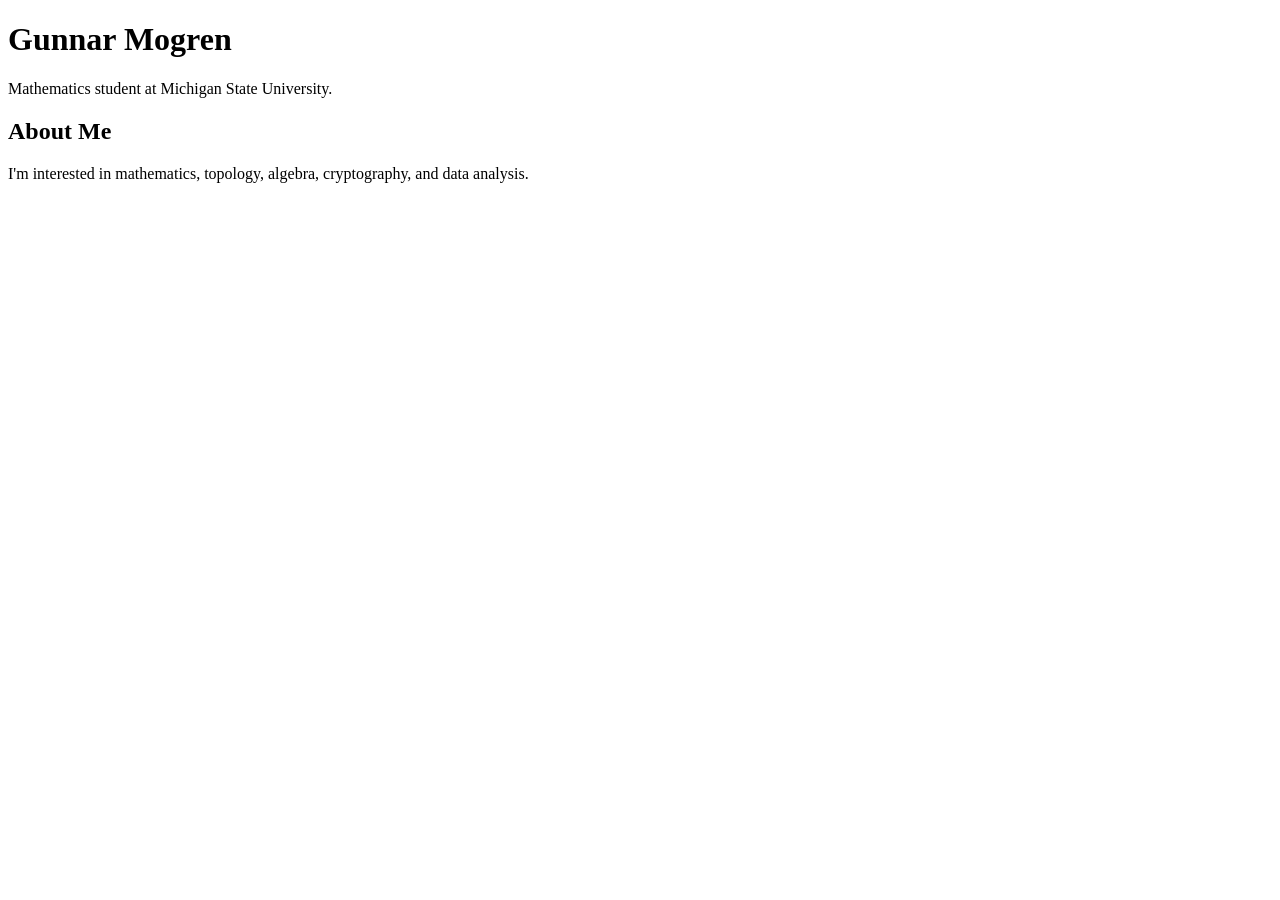
==== index.html @ f7361b8c "Add initial index.html for personal webpage" ====
<!DOCTYPE html>
<html>
<head>
    <title>Gunnar Mogren</title>
</head>

<body>

    <h1>Gunnar Mogren</h1>

    <p>Mathematics student at Michigan State University.</p>

    <h2>About Me</h2>

    <p>
        I'm interested in mathematics, topology, algebra,
        cryptography, and data analysis.
    </p>

</body>
</html>
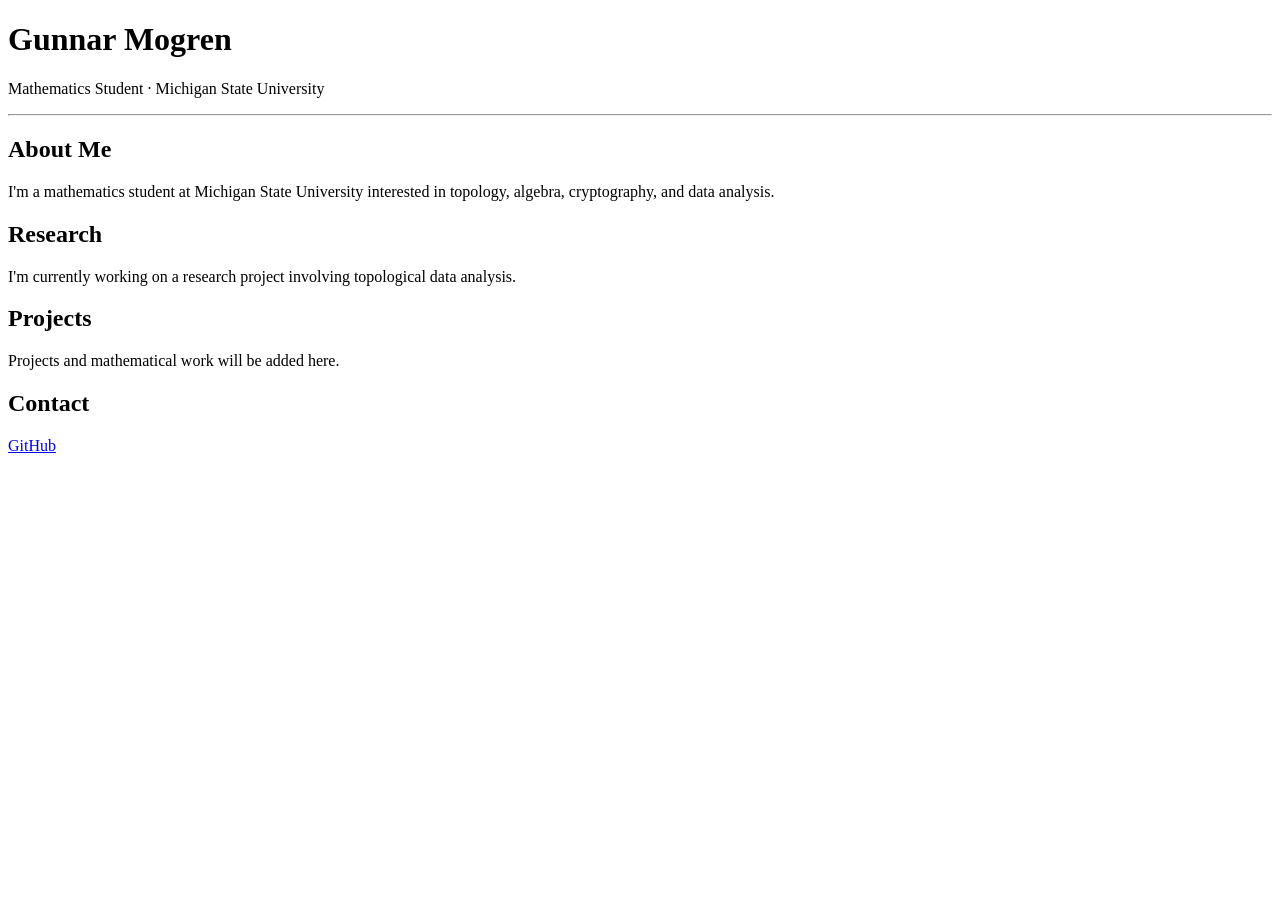
==== commit 90dc553d: "Enhance index.html with additional sections" ====
--- a/index.html
+++ b/index.html
@@ -1,21 +1,53 @@
 <!DOCTYPE html>
-<html>
+<html lang="en">
+
 <head>
+    <meta charset="UTF-8">
+    <meta name="viewport" content="width=device-width, initial-scale=1.0">
     <title>Gunnar Mogren</title>
 </head>
 
 <body>
 
-    <h1>Gunnar Mogren</h1>
+    <header>
+        <h1>Gunnar Mogren</h1>
+        <p>Mathematics Student · Michigan State University</p>
+    </header>
 
-    <p>Mathematics student at Michigan State University.</p>
+    <hr>
 
-    <h2>About Me</h2>
+    <main>
 
-    <p>
-        I'm interested in mathematics, topology, algebra,
-        cryptography, and data analysis.
-    </p>
+        <h2>About Me</h2>
+
+        <p>
+            I'm a mathematics student at Michigan State University
+            interested in topology, algebra, cryptography, and
+            data analysis.
+        </p>
+
+        <h2>Research</h2>
+
+        <p>
+            I'm currently working on a research project involving
+            topological data analysis.
+        </p>
+
+        <h2>Projects</h2>
+
+        <p>
+            Projects and mathematical work will be added here.
+        </p>
+
+        <h2>Contact</h2>
+
+        <p>
+            <a href="https://github.com/gunnarmogren">
+                GitHub
+            </a>
+        </p>
+
+    </main>
 
 </body>
 </html>
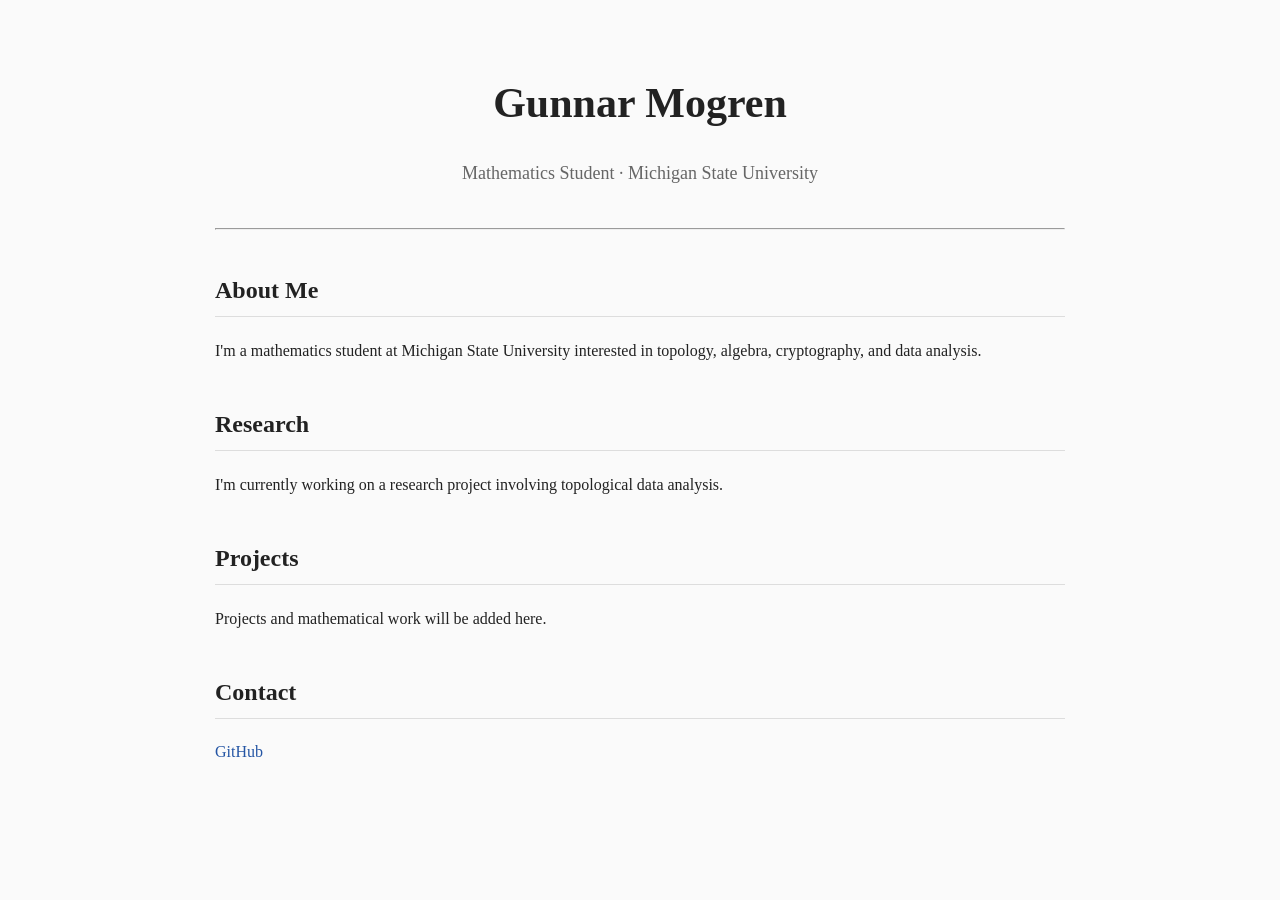
==== commit 5e59b25a: "Add link to external stylesheet in index.html" ====
--- a/index.html
+++ b/index.html
@@ -5,6 +5,7 @@
     <meta charset="UTF-8">
     <meta name="viewport" content="width=device-width, initial-scale=1.0">
     <title>Gunnar Mogren</title>
+    <link rel="stylesheet" href="style.css">
 </head>
 
 <body>
--- a/style.css
+++ b/style.css
@@ -0,0 +1,39 @@
+body {
+    max-width: 850px;
+    margin: 0 auto;
+    padding: 40px 25px;
+    font-family: Georgia, serif;
+    line-height: 1.7;
+    color: #222;
+    background: #fafafa;
+}
+
+header {
+    text-align: center;
+    margin-bottom: 40px;
+}
+
+h1 {
+    font-size: 42px;
+    margin-bottom: 5px;
+}
+
+header p {
+    font-size: 18px;
+    color: #666;
+}
+
+h2 {
+    margin-top: 40px;
+    border-bottom: 1px solid #ddd;
+    padding-bottom: 5px;
+}
+
+a {
+    color: #2455a4;
+    text-decoration: none;
+}
+
+a:hover {
+    text-decoration: underline;
+}
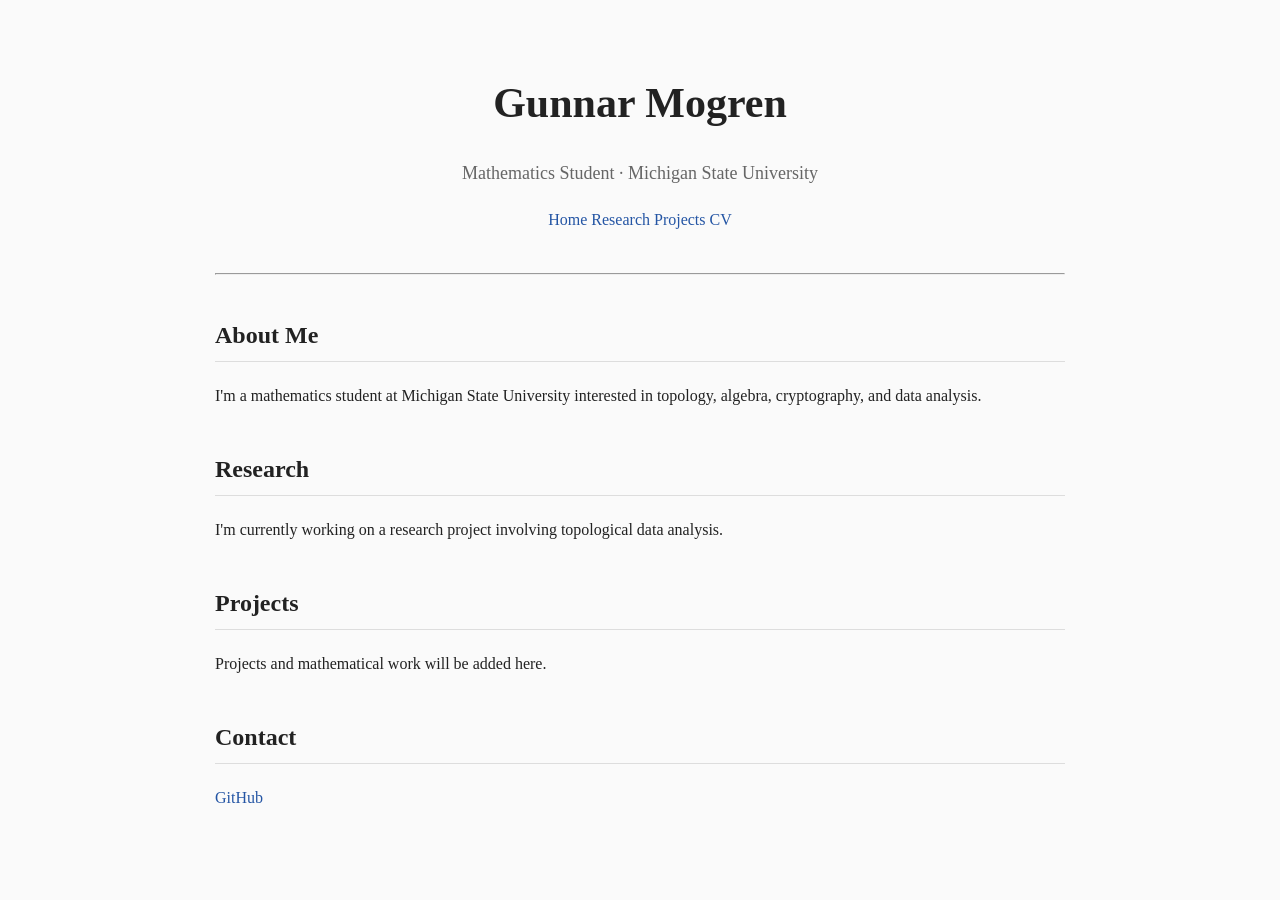
==== commit 08b99669: "Add navigation links to index.html Added navigation links to the header section." ====
--- a/index.html
+++ b/index.html
@@ -11,8 +11,15 @@
 <body>
 
     <header>
-        <h1>Gunnar Mogren</h1>
-        <p>Mathematics Student · Michigan State University</p>
+    <h1>Gunnar Mogren</h1>
+    <p>Mathematics Student · Michigan State University</p>
+
+    <nav>
+        <a href="index.html">Home</a>
+        <a href="research.html">Research</a>
+        <a href="projects.html">Projects</a>
+        <a href="cv.html">CV</a>
+    </nav>
     </header>
 
     <hr>
